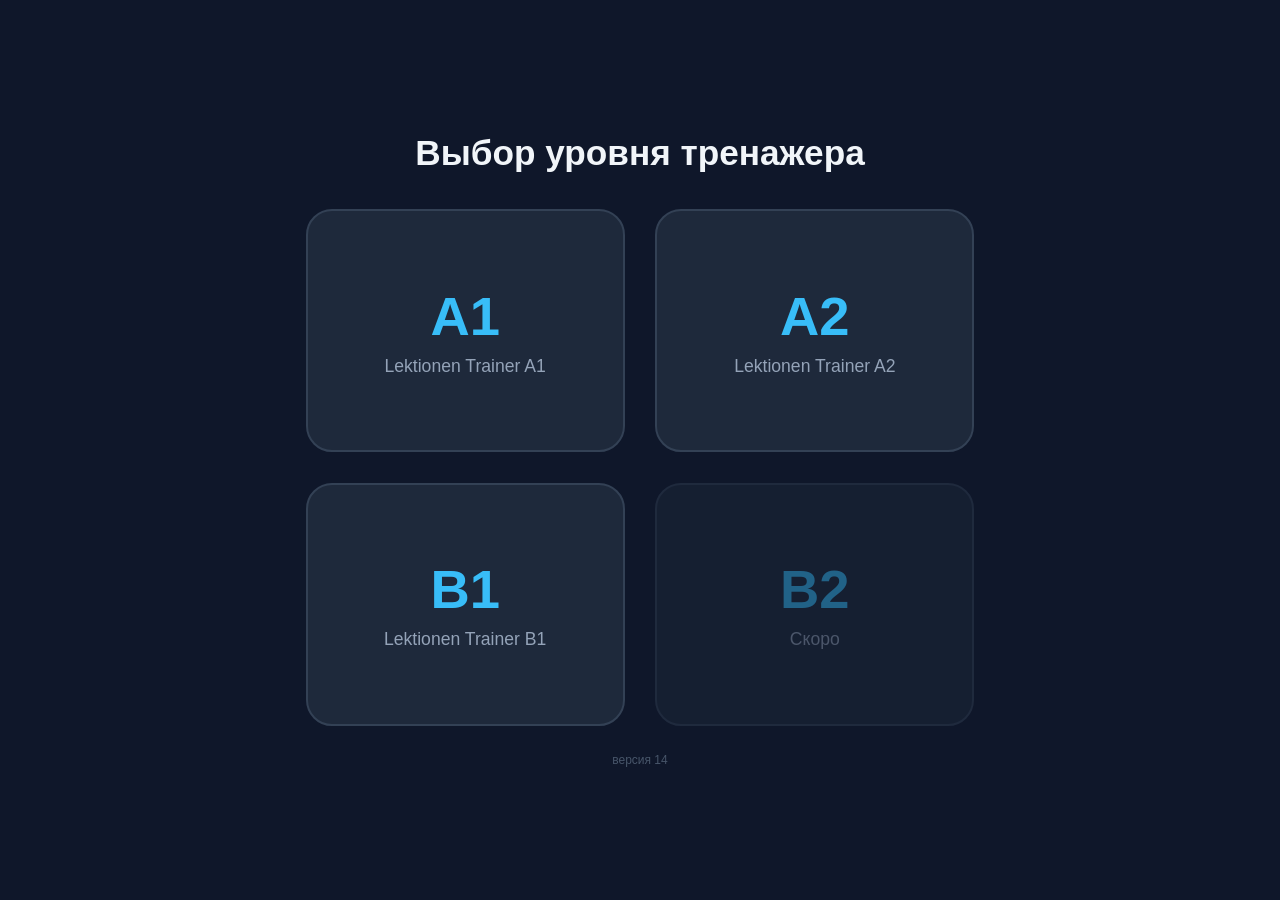
==== index.html @ b799c3ff "Add files via upload" ====
<!DOCTYPE html>
<html lang="ru">
<head>
  <meta charset="UTF-8">
  <meta name="viewport" content="width=device-width, initial-scale=1.0, viewport-fit=cover">
  <title>Lektionen Trainer — Выбор уровня</title>
  <link rel="manifest" href="manifest.json">
  <meta name="theme-color" content="#0f172a">
  <link rel="apple-touch-icon" href="icons/icon-192.png">
  <style>
    * { box-sizing: border-box; margin: 0; padding: 0;
        font-family: -apple-system, BlinkMacSystemFont, "Segoe UI", Roboto, Arial, sans-serif; }
    html, body { height: 100%; }
    body { background: #0f172a; color: #f8fafc; }

    /* Телефон: квадратные карточки по центру экрана */
    .selector-container {
      width: 100%; max-width: 560px; height: 100%; margin: 0 auto; text-align: center;
      display: flex; flex-direction: column; justify-content: center;
      padding: calc(env(safe-area-inset-top, 0px) + 24px) 22px calc(env(safe-area-inset-bottom, 0px) + 24px);
    }
    .title { font-size: 1.7rem; font-weight: 600; margin-bottom: 28px; color: #f1f5f9; }
    .grid { display: grid; grid-template-columns: 1fr 1fr; gap: 18px; }
    .option-card { aspect-ratio: 1 / 1; background: #1e293b; border: 2px solid #334155; border-radius: 22px;
                   padding: 16px; transition: all .2s ease; user-select: none;
                   text-decoration: none; display: flex; flex-direction: column;
                   align-items: center; justify-content: center; }
    .option-card:hover, .option-card:active { border-color: #38bdf8; background: #243248;
                         box-shadow: 0 10px 25px -5px rgba(56,189,248,.25); }
    .option-card.soon { opacity: .45; pointer-events: none; }
    .option-title { font-size: 2.6rem; font-weight: 700; color: #38bdf8; margin-bottom: 8px; }
    .option-subtitle { font-size: .95rem; color: #94a3b8; }
    .version { margin-top: 28px; font-size: .75rem; color: #475569; }

    /* Компьютер и планшет: крупные карточки с большими промежутками, подстраиваются под окно */
    @media (min-width: 701px) {
      body { overflow: hidden; }
      .selector-container { max-width: clamp(560px, 56vw, 900px); padding: 16px 24px; }
      .title { font-size: clamp(1.4rem, 4dvh, 2.2rem); margin-bottom: clamp(16px, 4dvh, 40px); }
      .grid { gap: clamp(16px, 3.4dvh, 32px); }
      .option-card { aspect-ratio: auto; height: clamp(130px, 27dvh, 280px); border-radius: 26px; }
      .option-title { font-size: clamp(2rem, 6.5dvh, 3.4rem); }
      .option-subtitle { font-size: clamp(.9rem, 2.2dvh, 1.1rem); }
      .version { margin-top: clamp(14px, 3dvh, 30px); }
    }
  </style>
</head>
<body>
  <div class="selector-container">
    <h1 class="title">Выбор уровня тренажера</h1>
    <div class="grid" id="levels-grid"></div>
    <div class="version">версия 14</div>
  </div>

  <script src="js/levels.js"></script>
  <script>
    const grid = document.getElementById('levels-grid');
    Object.entries(window.LEVELS).forEach(([id, lv]) => {
      const a = document.createElement('a');
      a.className = 'option-card' + (lv.soon ? ' soon' : '');
      if (!lv.soon) a.href = `trainer.html?level=${id}`;
      a.innerHTML = `<div class="option-title">${lv.name}</div>
                     <div class="option-subtitle">${lv.soon ? 'Скоро' : 'Lektionen Trainer ' + lv.name}</div>`;
      grid.appendChild(a);
    });
    if ('serviceWorker' in navigator) {
      const hadController = !!navigator.serviceWorker.controller;
      navigator.serviceWorker.register('sw.js');
      navigator.serviceWorker.addEventListener('controllerchange', () => {
        if (hadController && !window.__reloaded) { window.__reloaded = true; location.reload(); }
      });
    }
  </script>
</body>
</html>
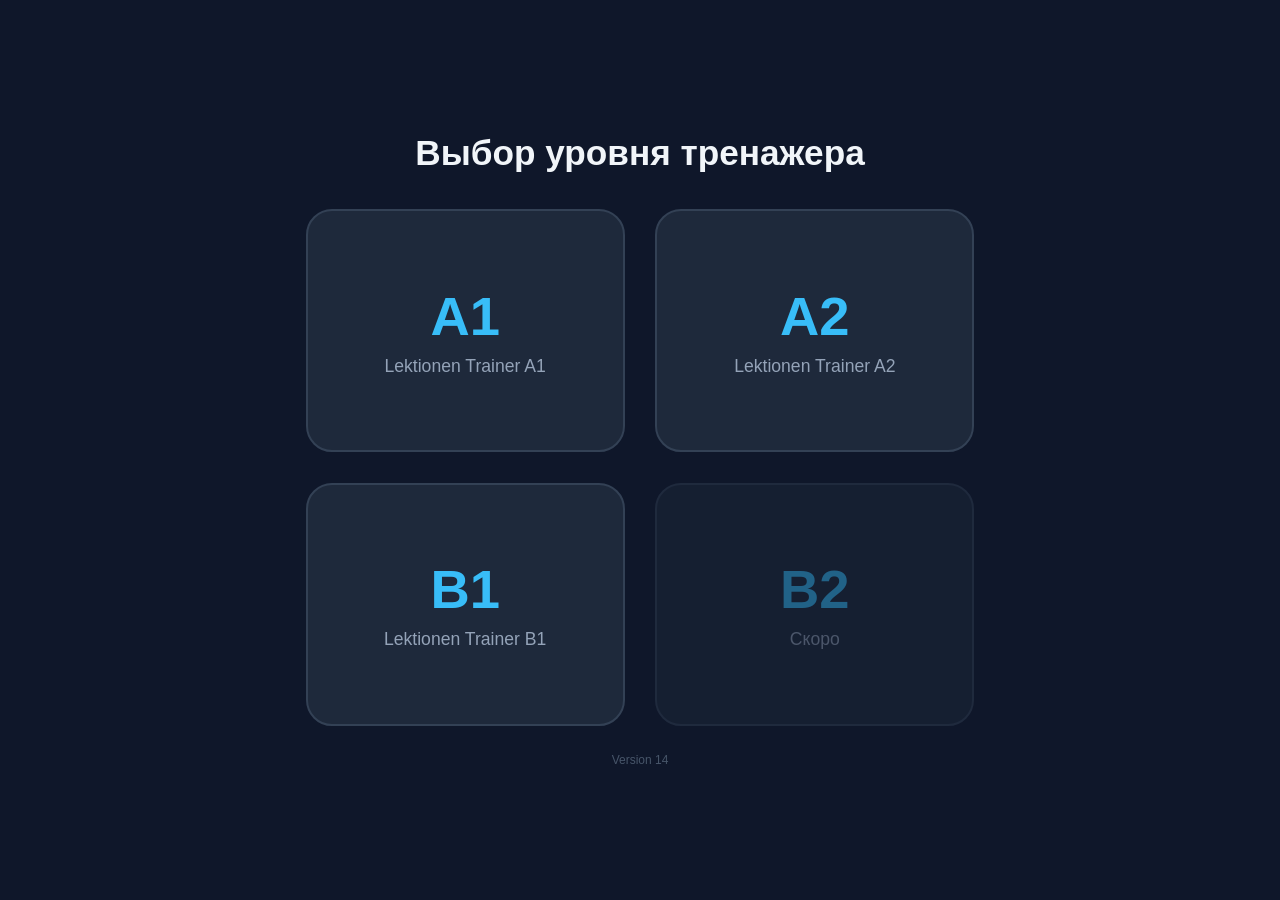
==== commit de3ffbaf: "Change version text from Russian to English" ====
--- a/index.html
+++ b/index.html
@@ -49,7 +49,7 @@
   <div class="selector-container">
     <h1 class="title">Выбор уровня тренажера</h1>
     <div class="grid" id="levels-grid"></div>
-    <div class="version">версия 14</div>
+    <div class="version">Version 14</div>
   </div>
 
   <script src="js/levels.js"></script>
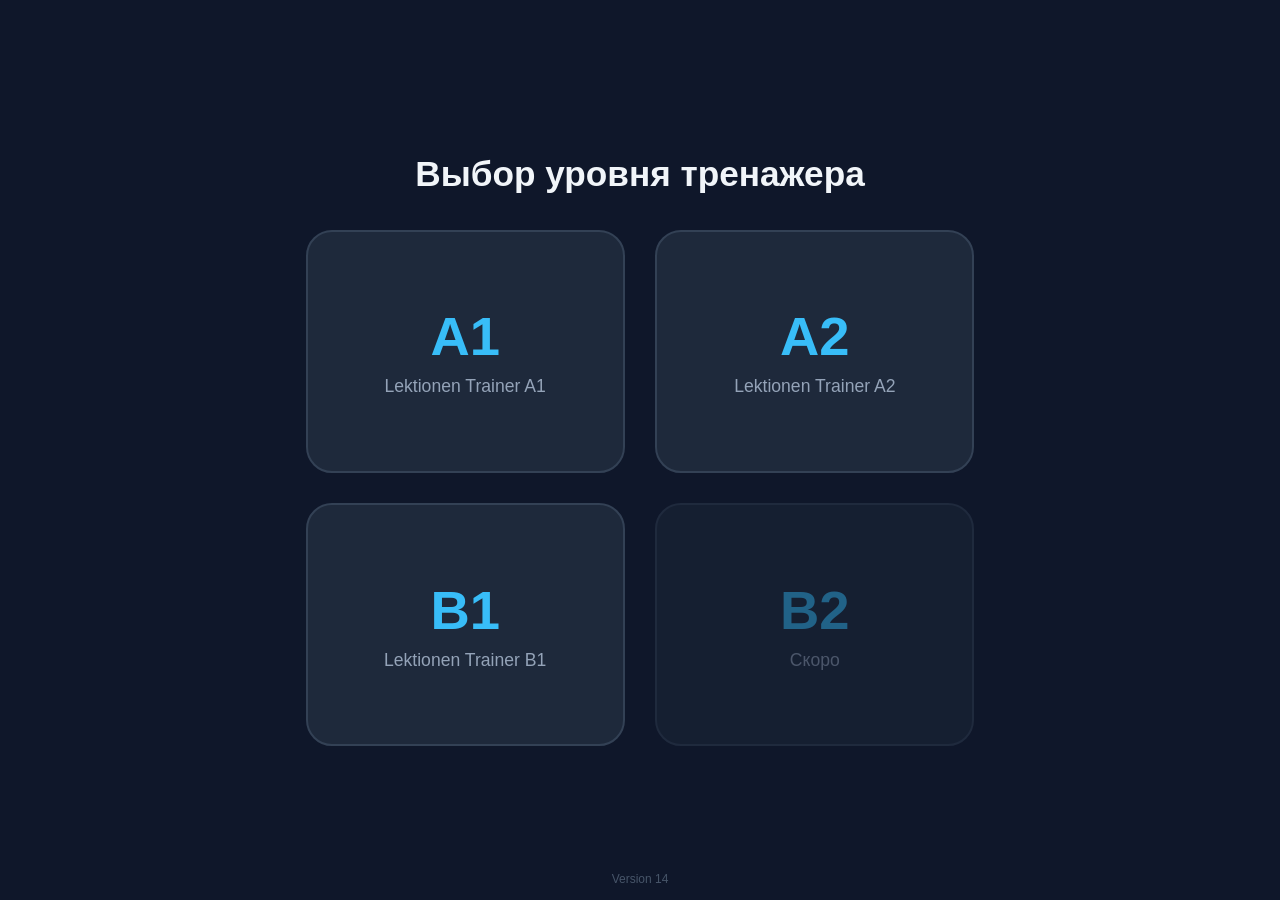
==== commit 2acb35eb: "Update index.html" ====
--- a/index.html
+++ b/index.html
@@ -30,7 +30,15 @@
     .option-card.soon { opacity: .45; pointer-events: none; }
     .option-title { font-size: 2.6rem; font-weight: 700; color: #38bdf8; margin-bottom: 8px; }
     .option-subtitle { font-size: .95rem; color: #94a3b8; }
-    .version { margin-top: 28px; font-size: .75rem; color: #475569; }
+   .version {
+  position: fixed;
+  left: 0;
+  right: 0;
+  bottom: calc(env(safe-area-inset-bottom, 0px) + 14px);
+  text-align: center;
+  font-size: .75rem;
+  color: #475569;
+}
 
     /* Компьютер и планшет: крупные карточки с большими промежутками, подстраиваются под окно */
     @media (min-width: 701px) {
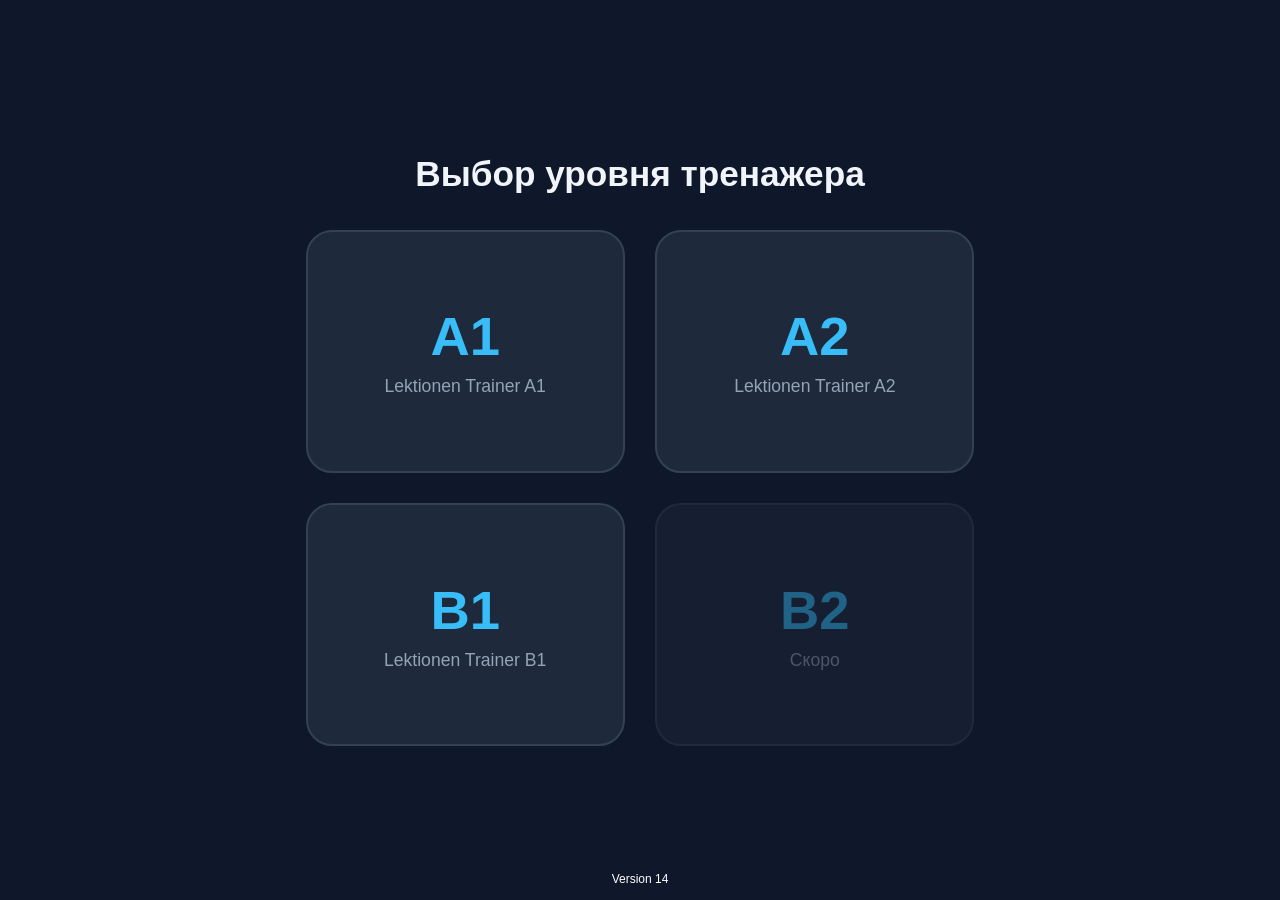
==== commit b2cc0992: "Change footer text color to white" ====
--- a/index.html
+++ b/index.html
@@ -37,7 +37,7 @@
   bottom: calc(env(safe-area-inset-bottom, 0px) + 14px);
   text-align: center;
   font-size: .75rem;
-  color: #475569;
+  color: #ffffff;
 }
 
     /* Компьютер и планшет: крупные карточки с большими промежутками, подстраиваются под окно */
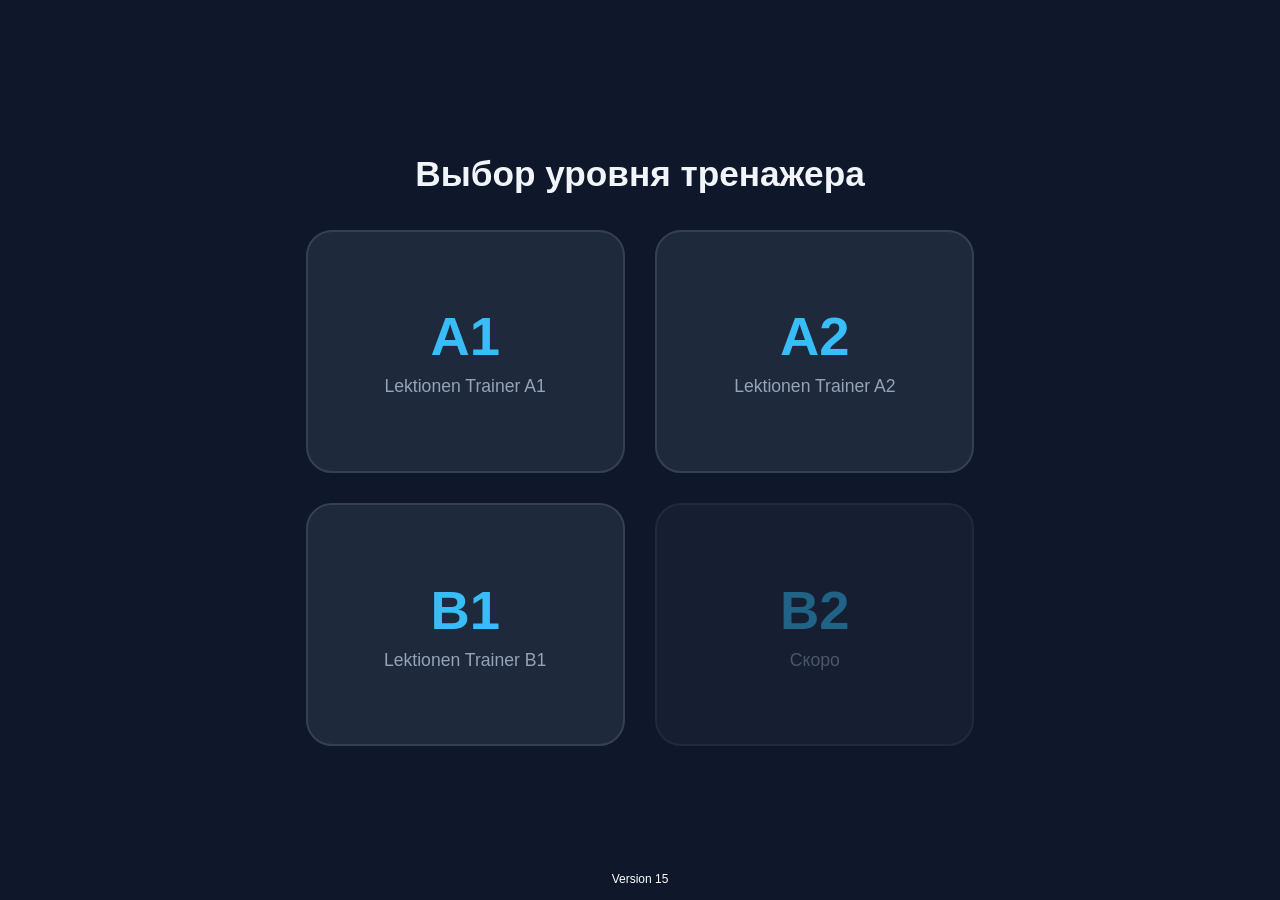
==== commit bf369806: "Update version number from 14 to 15" ====
--- a/index.html
+++ b/index.html
@@ -57,7 +57,7 @@
   <div class="selector-container">
     <h1 class="title">Выбор уровня тренажера</h1>
     <div class="grid" id="levels-grid"></div>
-    <div class="version">Version 14</div>
+    <div class="version">Version 15</div>
   </div>
 
   <script src="js/levels.js"></script>
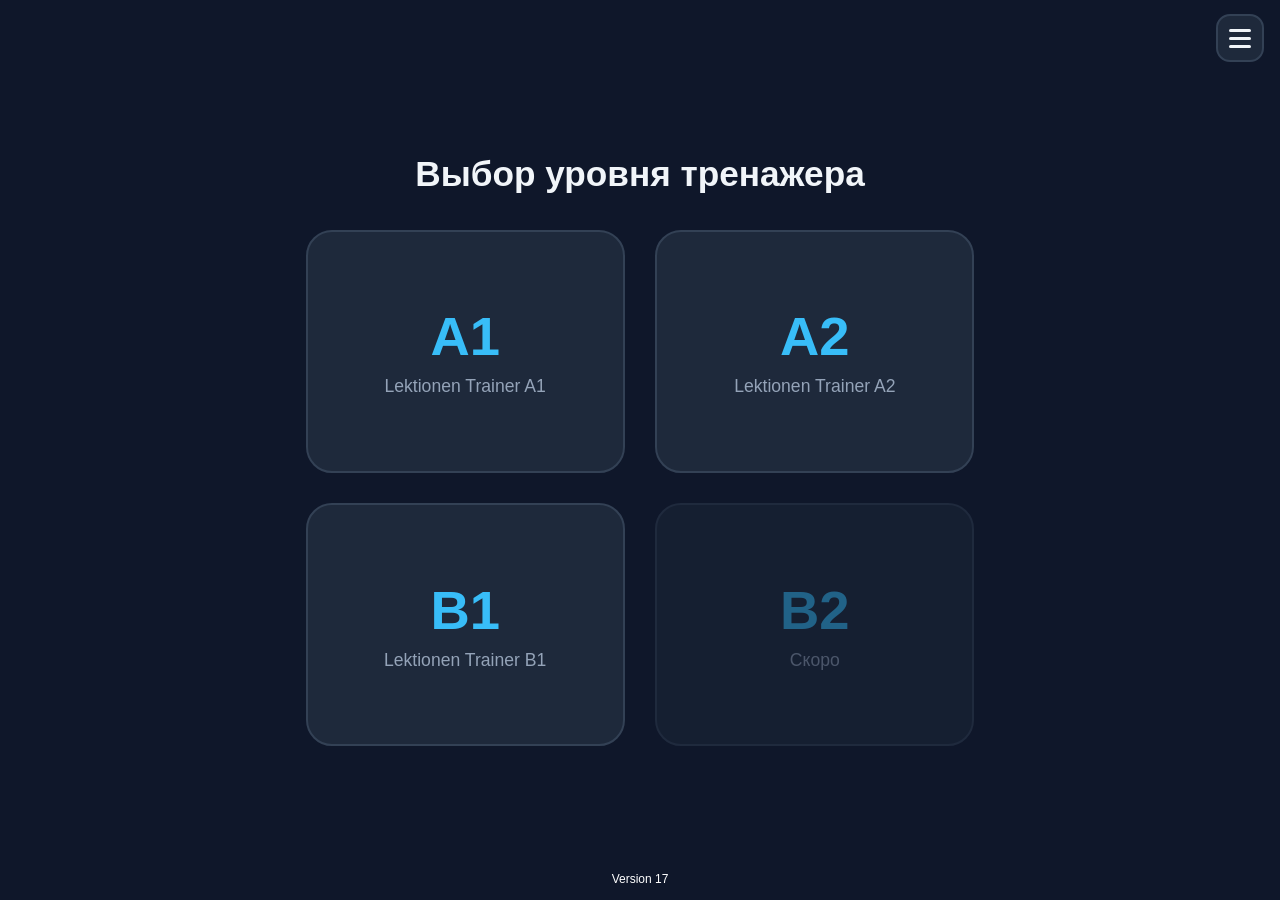
==== commit 78f47d3f: "Add files via upload" ====
--- a/index.html
+++ b/index.html
@@ -30,15 +30,58 @@
     .option-card.soon { opacity: .45; pointer-events: none; }
     .option-title { font-size: 2.6rem; font-weight: 700; color: #38bdf8; margin-bottom: 8px; }
     .option-subtitle { font-size: .95rem; color: #94a3b8; }
-   .version {
-  position: fixed;
-  left: 0;
-  right: 0;
-  bottom: calc(env(safe-area-inset-bottom, 0px) + 14px);
-  text-align: center;
-  font-size: .75rem;
-  color: #ffffff;
-}
+
+    .version {
+      position: fixed;
+      left: 0;
+      right: 0;
+      bottom: calc(env(safe-area-inset-bottom, 0px) + 14px);
+      text-align: center;
+      font-size: .75rem;
+      color: #ffffff;
+    }
+
+    /* ===== Меню-«бургер» в правом верхнем углу ===== */
+    .menu-btn {
+      position: fixed;
+      top: calc(env(safe-area-inset-top, 0px) + 14px);
+      right: 16px;
+      width: 48px; height: 48px;
+      background: #1e293b; border: 2px solid #334155; border-radius: 14px;
+      display: flex; flex-direction: column; align-items: center; justify-content: center; gap: 5px;
+      cursor: pointer; z-index: 30; transition: all .2s ease;
+    }
+    .menu-btn span {
+      display: block; width: 22px; height: 3px; border-radius: 2px; background: #f1f5f9;
+      transition: transform .2s ease, opacity .2s ease;
+    }
+    .menu-btn:hover, .menu-btn:active, .menu-btn.open { border-color: #38bdf8; background: #243248; }
+    .menu-btn.open span:nth-child(1) { transform: translateY(8px) rotate(45deg); }
+    .menu-btn.open span:nth-child(2) { opacity: 0; }
+    .menu-btn.open span:nth-child(3) { transform: translateY(-8px) rotate(-45deg); }
+
+    .menu-backdrop { position: fixed; inset: 0; z-index: 20; display: none; }
+    .menu-backdrop.open { display: block; }
+
+    .menu-list {
+      position: fixed;
+      top: calc(env(safe-area-inset-top, 0px) + 70px);
+      right: 16px;
+      min-width: 240px; max-width: calc(100vw - 32px);
+      background: #1e293b; border: 2px solid #334155; border-radius: 18px;
+      padding: 8px; z-index: 25;
+      box-shadow: 0 20px 40px -10px rgba(0,0,0,.6);
+      display: none;
+    }
+    .menu-list.open { display: block; }
+    .menu-item {
+      display: flex; align-items: center; gap: 12px;
+      padding: 14px 14px; border-radius: 12px;
+      color: #f1f5f9; text-decoration: none; font-size: 1.05rem; font-weight: 600;
+    }
+    .menu-item:hover, .menu-item:active { background: #243248; }
+    .menu-item .ico { font-size: 1.3rem; }
+    .menu-item small { display: block; font-size: .78rem; font-weight: 400; color: #94a3b8; margin-top: 2px; }
 
     /* Компьютер и планшет: крупные карточки с большими промежутками, подстраиваются под окно */
     @media (min-width: 701px) {
@@ -54,14 +97,48 @@
   </style>
 </head>
 <body>
+  <!-- Меню -->
+  <button class="menu-btn" id="menu-btn" aria-label="Меню" aria-expanded="false">
+    <span></span><span></span><span></span>
+  </button>
+  <div class="menu-backdrop" id="menu-backdrop"></div>
+  <nav class="menu-list" id="menu-list"></nav>
+
   <div class="selector-container">
     <h1 class="title">Выбор уровня тренажера</h1>
     <div class="grid" id="levels-grid"></div>
-    <div class="version">Version 15</div>
+    <div class="version">Version 17</div>
   </div>
 
   <script src="js/levels.js"></script>
   <script>
+    // ---------- Пункты меню: чтобы добавить новый, допишите строку ----------
+    const MENU_ITEMS = [
+      { icon: '🃏', title: 'Карточки по частям речи', sub: 'A1–B1', href: 'cards.html' }
+      // { icon: '📊', title: 'Статистика', sub: '', href: 'stats.html' },
+    ];
+
+    const menuBtn = document.getElementById('menu-btn');
+    const menuList = document.getElementById('menu-list');
+    const menuBackdrop = document.getElementById('menu-backdrop');
+
+    menuList.innerHTML = MENU_ITEMS.map(m =>
+      `<a class="menu-item" href="${m.href}">
+         <span class="ico">${m.icon}</span>
+         <span>${m.title}${m.sub ? `<small>${m.sub}</small>` : ''}</span>
+       </a>`).join('');
+
+    function setMenu(open) {
+      menuBtn.classList.toggle('open', open);
+      menuList.classList.toggle('open', open);
+      menuBackdrop.classList.toggle('open', open);
+      menuBtn.setAttribute('aria-expanded', open ? 'true' : 'false');
+    }
+    menuBtn.addEventListener('click', () => setMenu(!menuList.classList.contains('open')));
+    menuBackdrop.addEventListener('click', () => setMenu(false));
+    document.addEventListener('keydown', e => { if (e.key === 'Escape') setMenu(false); });
+
+    // ---------- Уровни ----------
     const grid = document.getElementById('levels-grid');
     Object.entries(window.LEVELS).forEach(([id, lv]) => {
       const a = document.createElement('a');
@@ -71,6 +148,7 @@
                      <div class="option-subtitle">${lv.soon ? 'Скоро' : 'Lektionen Trainer ' + lv.name}</div>`;
       grid.appendChild(a);
     });
+
     if ('serviceWorker' in navigator) {
       const hadController = !!navigator.serviceWorker.controller;
       navigator.serviceWorker.register('sw.js');
@@ -80,4 +158,4 @@
     }
   </script>
 </body>
-</html>
+</html>
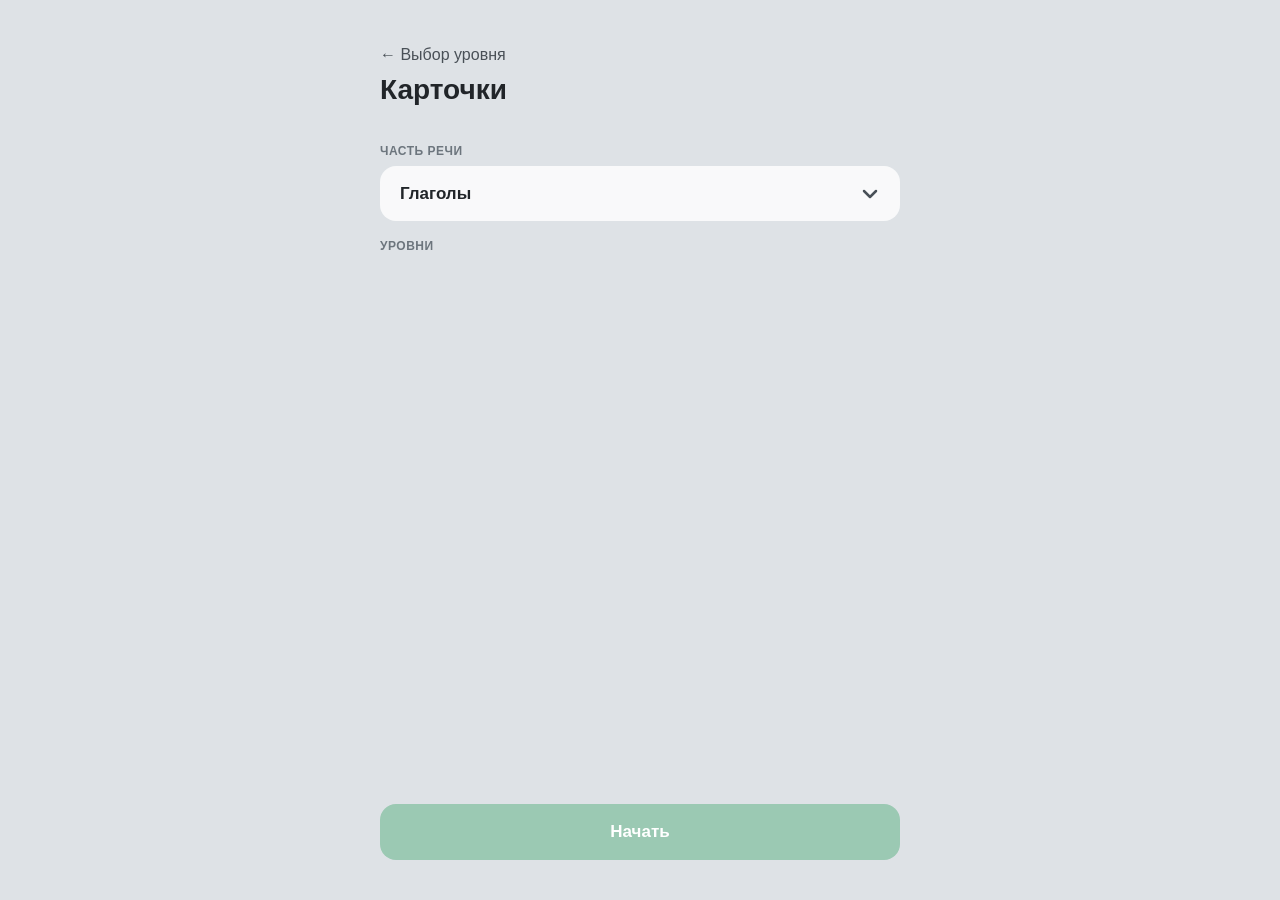
==== commit 8e57bbd8: "Update index.html" ====
--- a/index.html
+++ b/index.html
@@ -1,161 +1,90 @@
 <!DOCTYPE html>
 <html lang="ru">
 <head>
-  <meta charset="UTF-8">
-  <meta name="viewport" content="width=device-width, initial-scale=1.0, viewport-fit=cover">
-  <title>Lektionen Trainer — Выбор уровня</title>
-  <link rel="manifest" href="manifest.json">
-  <meta name="theme-color" content="#0f172a">
-  <link rel="apple-touch-icon" href="icons/icon-192.png">
-  <style>
-    * { box-sizing: border-box; margin: 0; padding: 0;
-        font-family: -apple-system, BlinkMacSystemFont, "Segoe UI", Roboto, Arial, sans-serif; }
-    html, body { height: 100%; }
-    body { background: #0f172a; color: #f8fafc; }
-
-    /* Телефон: квадратные карточки по центру экрана */
-    .selector-container {
-      width: 100%; max-width: 560px; height: 100%; margin: 0 auto; text-align: center;
-      display: flex; flex-direction: column; justify-content: center;
-      padding: calc(env(safe-area-inset-top, 0px) + 24px) 22px calc(env(safe-area-inset-bottom, 0px) + 24px);
-    }
-    .title { font-size: 1.7rem; font-weight: 600; margin-bottom: 28px; color: #f1f5f9; }
-    .grid { display: grid; grid-template-columns: 1fr 1fr; gap: 18px; }
-    .option-card { aspect-ratio: 1 / 1; background: #1e293b; border: 2px solid #334155; border-radius: 22px;
-                   padding: 16px; transition: all .2s ease; user-select: none;
-                   text-decoration: none; display: flex; flex-direction: column;
-                   align-items: center; justify-content: center; }
-    .option-card:hover, .option-card:active { border-color: #38bdf8; background: #243248;
-                         box-shadow: 0 10px 25px -5px rgba(56,189,248,.25); }
-    .option-card.soon { opacity: .45; pointer-events: none; }
-    .option-title { font-size: 2.6rem; font-weight: 700; color: #38bdf8; margin-bottom: 8px; }
-    .option-subtitle { font-size: .95rem; color: #94a3b8; }
-
-    .version {
-      position: fixed;
-      left: 0;
-      right: 0;
-      bottom: calc(env(safe-area-inset-bottom, 0px) + 14px);
-      text-align: center;
-      font-size: .75rem;
-      color: #ffffff;
-    }
-
-    /* ===== Меню-«бургер» в правом верхнем углу ===== */
-    .menu-btn {
-      position: fixed;
-      top: calc(env(safe-area-inset-top, 0px) + 14px);
-      right: 16px;
-      width: 48px; height: 48px;
-      background: #1e293b; border: 2px solid #334155; border-radius: 14px;
-      display: flex; flex-direction: column; align-items: center; justify-content: center; gap: 5px;
-      cursor: pointer; z-index: 30; transition: all .2s ease;
-    }
-    .menu-btn span {
-      display: block; width: 22px; height: 3px; border-radius: 2px; background: #f1f5f9;
-      transition: transform .2s ease, opacity .2s ease;
-    }
-    .menu-btn:hover, .menu-btn:active, .menu-btn.open { border-color: #38bdf8; background: #243248; }
-    .menu-btn.open span:nth-child(1) { transform: translateY(8px) rotate(45deg); }
-    .menu-btn.open span:nth-child(2) { opacity: 0; }
-    .menu-btn.open span:nth-child(3) { transform: translateY(-8px) rotate(-45deg); }
-
-    .menu-backdrop { position: fixed; inset: 0; z-index: 20; display: none; }
-    .menu-backdrop.open { display: block; }
-
-    .menu-list {
-      position: fixed;
-      top: calc(env(safe-area-inset-top, 0px) + 70px);
-      right: 16px;
-      min-width: 240px; max-width: calc(100vw - 32px);
-      background: #1e293b; border: 2px solid #334155; border-radius: 18px;
-      padding: 8px; z-index: 25;
-      box-shadow: 0 20px 40px -10px rgba(0,0,0,.6);
-      display: none;
-    }
-    .menu-list.open { display: block; }
-    .menu-item {
-      display: flex; align-items: center; gap: 12px;
-      padding: 14px 14px; border-radius: 12px;
-      color: #f1f5f9; text-decoration: none; font-size: 1.05rem; font-weight: 600;
-    }
-    .menu-item:hover, .menu-item:active { background: #243248; }
-    .menu-item .ico { font-size: 1.3rem; }
-    .menu-item small { display: block; font-size: .78rem; font-weight: 400; color: #94a3b8; margin-top: 2px; }
-
-    /* Компьютер и планшет: крупные карточки с большими промежутками, подстраиваются под окно */
-    @media (min-width: 701px) {
-      body { overflow: hidden; }
-      .selector-container { max-width: clamp(560px, 56vw, 900px); padding: 16px 24px; }
-      .title { font-size: clamp(1.4rem, 4dvh, 2.2rem); margin-bottom: clamp(16px, 4dvh, 40px); }
-      .grid { gap: clamp(16px, 3.4dvh, 32px); }
-      .option-card { aspect-ratio: auto; height: clamp(130px, 27dvh, 280px); border-radius: 26px; }
-      .option-title { font-size: clamp(2rem, 6.5dvh, 3.4rem); }
-      .option-subtitle { font-size: clamp(.9rem, 2.2dvh, 1.1rem); }
-      .version { margin-top: clamp(14px, 3dvh, 30px); }
-    }
-  </style>
+    <meta charset="UTF-8">
+    <meta name="viewport" content="width=device-width, initial-scale=1.0, viewport-fit=cover">
+    <title>Карточки · Lektionen Trainer</title>
+    <link rel="manifest" href="manifest.json">
+    <meta name="theme-color" content="#dee2e6">
+    <meta name="mobile-web-app-capable" content="yes">
+    <meta name="apple-mobile-web-app-capable" content="yes">
+    <link rel="apple-touch-icon" href="icons/icon-192.png">
+    <link rel="stylesheet" href="css/cards.css">
 </head>
 <body>
-  <!-- Меню -->
-  <button class="menu-btn" id="menu-btn" aria-label="Меню" aria-expanded="false">
-    <span></span><span></span><span></span>
-  </button>
-  <div class="menu-backdrop" id="menu-backdrop"></div>
-  <nav class="menu-list" id="menu-list"></nav>
+<div class="app">
 
-  <div class="selector-container">
-    <h1 class="title">Выбор уровня тренажера</h1>
-    <div class="grid" id="levels-grid"></div>
-    <div class="version">Version 17</div>
-  </div>
+    <!-- Экран настроек -->
+    <section id="setup" class="screen">
+        <a class="back-link" href="index.html">← Выбор уровня</a>
+        <h1>Карточки</h1>
 
-  <script src="js/levels.js"></script>
-  <script>
-    // ---------- Пункты меню: чтобы добавить новый, допишите строку ----------
-    const MENU_ITEMS = [
-      { icon: '🃏', title: 'Карточки по частям речи', sub: 'A1–B1', href: 'cards.html' }
-      // { icon: '📊', title: 'Статистика', sub: '', href: 'stats.html' },
-    ];
+        <div class="group-title">Часть речи</div>
+        <select class="cat-select" id="cat-select">
+            <option value="verb">Глаголы</option>
+            <option value="noun">Существительные</option>
+            <option value="other">Другие</option>
+            <option value="all">Все</option>
+        </select>
 
-    const menuBtn = document.getElementById('menu-btn');
-    const menuList = document.getElementById('menu-list');
-    const menuBackdrop = document.getElementById('menu-backdrop');
+        <div class="group-title">Уровни</div>
+        <div class="chips" id="lvl-chips"></div>
 
-    menuList.innerHTML = MENU_ITEMS.map(m =>
-      `<a class="menu-item" href="${m.href}">
-         <span class="ico">${m.icon}</span>
-         <span>${m.title}${m.sub ? `<small>${m.sub}</small>` : ''}</span>
-       </a>`).join('');
+        <div class="info" id="setup-info"></div>
 
-    function setMenu(open) {
-      menuBtn.classList.toggle('open', open);
-      menuList.classList.toggle('open', open);
-      menuBackdrop.classList.toggle('open', open);
-      menuBtn.setAttribute('aria-expanded', open ? 'true' : 'false');
-    }
-    menuBtn.addEventListener('click', () => setMenu(!menuList.classList.contains('open')));
-    menuBackdrop.addEventListener('click', () => setMenu(false));
-    document.addEventListener('keydown', e => { if (e.key === 'Escape') setMenu(false); });
+        <div class="spacer"></div>
+        <button class="main-btn" id="start-btn" disabled>Начать</button>
+    </section>
 
-    // ---------- Уровни ----------
-    const grid = document.getElementById('levels-grid');
-    Object.entries(window.LEVELS).forEach(([id, lv]) => {
-      const a = document.createElement('a');
-      a.className = 'option-card' + (lv.soon ? ' soon' : '');
-      if (!lv.soon) a.href = `trainer.html?level=${id}`;
-      a.innerHTML = `<div class="option-title">${lv.name}</div>
-                     <div class="option-subtitle">${lv.soon ? 'Скоро' : 'Lektionen Trainer ' + lv.name}</div>`;
-      grid.appendChild(a);
-    });
+    <!-- Экран карточек -->
+    <section id="play" class="screen" hidden>
+        <div class="topbar">
+            <button class="icon-btn" id="exit-btn" title="Выйти">←</button>
+            <div class="counter" id="counter"></div>
+            <span class="icon-btn" style="visibility:hidden"></span>
+        </div>
+        <div class="progress"><div class="progress-bar" id="progress-bar"></div></div>
 
-    if ('serviceWorker' in navigator) {
-      const hadController = !!navigator.serviceWorker.controller;
-      navigator.serviceWorker.register('sw.js');
-      navigator.serviceWorker.addEventListener('controllerchange', () => {
-        if (hadController && !window.__reloaded) { window.__reloaded = true; location.reload(); }
-      });
-    }
-  </script>
+        <div class="stage">
+            <div class="card-wrap" id="card-wrap">
+                <div class="card-inner" id="card-inner">
+                    <div class="face front">
+                        <div class="tag" id="front-tag"></div>
+                        <div class="ru" id="front-ru"></div>
+                        <div class="sub" id="front-hint"></div>
+                    </div>
+                    <div class="face back">
+                        <div class="tag" id="back-tag"></div>
+                        <div class="de" id="back-de"></div>
+                        <div class="perfekt" id="back-perfekt"></div>
+                        <button class="audio-btn" id="audio-btn" title="Прослушать">🔊</button>
+                        <div class="ctx" id="back-ctx">
+                            <div class="ctx-de" id="ctx-de"></div>
+                            <div class="ctx-ru" id="ctx-ru"></div>
+                        </div>
+                    </div>
+                </div>
+            </div>
+        </div>
+    </section>
+
+    <!-- Экран результата -->
+    <section id="done" class="screen" hidden>
+        <div class="done-box">
+            <div class="done-emoji">🎉</div>
+            <h1>Колода пройдена!</h1>
+            <div class="info" id="done-info"></div>
+        </div>
+        <button class="main-btn" id="again-btn">Ещё раз</button>
+        <button class="link-btn" id="to-setup-btn">К выбору слов</button>
+    </section>
+
+</div>
+
+<script src="js/levels.js"></script>
+<script src="js/cards.js"></script>
+<script>
+if ('serviceWorker' in navigator) navigator.serviceWorker.register('sw.js');
+</script>
 </body>
 </html>
--- a/css/cards.css
+++ b/css/cards.css
@@ -0,0 +1,163 @@
+* { box-sizing: border-box; -webkit-tap-highlight-color: transparent; }
+[hidden] { display: none !important; }
+
+html, body { height: 100%; margin: 0; }
+body {
+    font-family: -apple-system, BlinkMacSystemFont, "Segoe UI", Roboto, Helvetica, Arial, sans-serif;
+    background: #dee2e6;
+    color: #212529;
+    -webkit-font-smoothing: antialiased;
+    overflow: hidden;
+}
+.app {
+    height: 100%;
+    max-width: 560px;
+    margin: 0 auto;
+    padding: calc(env(safe-area-inset-top, 0px) + 20px) 20px calc(env(safe-area-inset-bottom, 0px) + 20px);
+}
+.screen { height: 100%; display: flex; flex-direction: column; }
+.spacer { flex: 1; }
+
+h1 { font-size: 28px; margin: 4px 0 20px; }
+.back-link { color: #495057; text-decoration: none; font-size: 16px; padding: 6px 0; display: inline-block; }
+.back-link:hover { color: #198754; }
+
+.group-title {
+    font-size: 12px; font-weight: 700; text-transform: uppercase;
+    letter-spacing: .5px; color: #6c757d; margin: 18px 0 8px;
+}
+.chips { display: flex; flex-wrap: wrap; gap: 10px; }
+.chip {
+    border: 1.5px solid transparent; background: rgba(255,255,255,.7);
+    padding: 14px 18px; border-radius: 16px; font: inherit; font-size: 16px;
+    font-weight: 700; color: #495057; cursor: pointer;
+}
+.chip.active { background: #198754; color: #fff; }
+
+.check { display: flex; align-items: center; gap: 12px; margin-top: 24px; font-size: 16px; font-weight: 600; cursor: pointer; }
+.check input { width: 22px; height: 22px; accent-color: #198754; }
+
+.info { margin-top: 20px; font-size: 15px; font-weight: 600; color: #495057; line-height: 1.5; }
+
+button { font-family: inherit; }
+.main-btn {
+    background: #198754; color: #fff; border: none; border-radius: 16px;
+    padding: 18px; font-size: 17px; font-weight: 700; width: 100%; cursor: pointer;
+}
+.main-btn:disabled { background: #9bc9b3; cursor: default; }
+.main-btn:active:not(:disabled) { transform: scale(.99); }
+.link-btn {
+    background: none; border: none; color: #6c757d; font-size: 14px;
+    padding: 16px; margin-top: 4px; cursor: pointer; text-decoration: underline;
+}
+
+/* ===== Карточки ===== */
+.topbar { display: flex; align-items: center; justify-content: space-between; }
+.icon-btn {
+    width: 44px; height: 44px; border-radius: 50%; border: none;
+    background: rgba(255,255,255,.7); font-size: 22px; color: #495057; cursor: pointer;
+}
+.counter { font-size: 14px; font-weight: 700; color: #495057; text-transform: uppercase; letter-spacing: .5px; }
+.progress { height: 6px; background: rgba(0,0,0,.08); border-radius: 99px; margin: 14px 0 6px; overflow: hidden; }
+.progress-bar { height: 100%; width: 0; background: #198754; transition: width .3s ease; }
+
+.stage { flex: 1; min-height: 0; display: flex; align-items: center; justify-content: center; padding: 10px 0; }
+.card-wrap {
+    position: relative; width: 100%; height: min(100%, 460px);
+    perspective: 1200px; touch-action: pan-y; user-select: none; -webkit-user-select: none;
+    cursor: grab; will-change: transform;
+}
+.card-inner {
+    position: absolute; inset: 0; transform-style: preserve-3d;
+    transition: transform .45s cubic-bezier(.3,.7,.3,1);
+}
+.card-inner.flipped { transform: rotateY(180deg); }
+
+.face {
+    position: absolute; inset: 0; border-radius: 28px; padding: 28px 22px;
+    backface-visibility: hidden; -webkit-backface-visibility: hidden;
+    display: flex; flex-direction: column; align-items: center; justify-content: center;
+    text-align: center; box-shadow: 0 12px 30px rgba(0,0,0,.08); overflow-y: auto;
+}
+.front { background: #fff; }
+.back { background: #f1faf5; transform: rotateY(180deg); }
+
+.tag {
+    position: absolute; top: 18px; left: 0; right: 0; font-size: 12px; font-weight: 700;
+    text-transform: uppercase; letter-spacing: .6px; color: #adb5bd;
+}
+.ru { font-size: clamp(28px, 8vw, 38px); font-weight: 700; line-height: 1.25; word-break: break-word; }
+.sub { margin-top: 10px; font-size: 16px; color: #6c757d; font-weight: 600; }
+.sub:empty { display: none; }
+.tap-note { position: absolute; bottom: 18px; left: 0; right: 0; font-size: 13px; color: #adb5bd; font-weight: 600; }
+
+.de { font-size: clamp(26px, 7.5vw, 34px); font-weight: 700; line-height: 1.25; word-break: break-word; }
+.perfekt { margin-top: 6px; font-size: 20px; font-weight: 700; color: #198754; }
+.perfekt:empty { display: none; }
+.audio-btn {
+    margin-top: 10px; background: rgba(0,0,0,.05); border: none; border-radius: 50%;
+    width: 48px; height: 48px; font-size: 22px; cursor: pointer;
+}
+.ctx { margin-top: 18px; text-align: left; width: 100%; background: #fff; border-left: 4px solid #0d6efd; border-radius: 10px; padding: 12px 14px; }
+.ctx-de { font-weight: 700; font-size: 15px; }
+.ctx-ru { color: #6c757d; font-style: italic; font-size: 14px; margin-top: 2px; }
+
+.stamp {
+    position: absolute; top: 28px; padding: 6px 14px; border: 3px solid; border-radius: 10px;
+    font-size: 22px; font-weight: 800; letter-spacing: 1px; opacity: 0; pointer-events: none; z-index: 5;
+}
+.stamp-know { left: 22px; color: #198754; transform: rotate(-12deg); }
+.stamp-no { right: 22px; color: #dc3545; transform: rotate(12deg); }
+
+.swipe-hint { text-align: center; font-size: 13px; color: #868e96; font-weight: 600; margin-bottom: 10px; }
+.actions { display: flex; gap: 12px; }
+.act { flex: 1; border: none; border-radius: 16px; padding: 18px 10px; font-size: 17px; font-weight: 700; cursor: pointer; }
+.act-no { background: #fff; color: #dc3545; }
+.act-know { background: #198754; color: #fff; }
+.act:active { transform: scale(.98); }
+
+/* ===== Результат ===== */
+.done-box { flex: 1; display: flex; flex-direction: column; align-items: center; justify-content: center; text-align: center; }
+.done-emoji { font-size: 64px; }
+.done-box h1 { margin-bottom: 8px; }
+
+@media (min-width: 701px) {
+    .app { padding-top: 40px; padding-bottom: 40px; }
+}
+
+/* Выпадающий список части речи (стиль как в тренажёре) */
+.cat-select {
+    width: 100%;
+    padding: 18px 52px 18px 20px;
+    border-radius: 16px;
+    border: none;
+    background: rgba(255, 255, 255, 0.8);
+    font-size: 17px;
+    font-weight: 700;
+    font-family: inherit;
+    color: #212529;
+    outline: none;
+    cursor: pointer;
+    appearance: none;
+    -webkit-appearance: none;
+    background-image: url("data:image/svg+xml;utf8,<svg xmlns='http://www.w3.org/2000/svg' width='24' height='24' viewBox='0 0 24 24' fill='none' stroke='%23495057' stroke-width='2.5' stroke-linecap='round' stroke-linejoin='round'><polyline points='6 9 12 15 18 9'></polyline></svg>");
+    background-repeat: no-repeat;
+    background-position: right 18px center;
+}
+
+/* Без кнопок внизу карточка выше */
+.card-wrap { height: min(100%, 620px); }
+.stage { padding: 14px 0 6px; }
+/* Фикс свайпов: браузер не должен перехватывать жесты на карточке */
+.card-wrap,
+.card-wrap * {
+    touch-action: none;
+}
+.face {
+    overflow: hidden;
+}
+.card-wrap img,
+.card-wrap * {
+    -webkit-user-drag: none;
+    -webkit-touch-callout: none;
+}
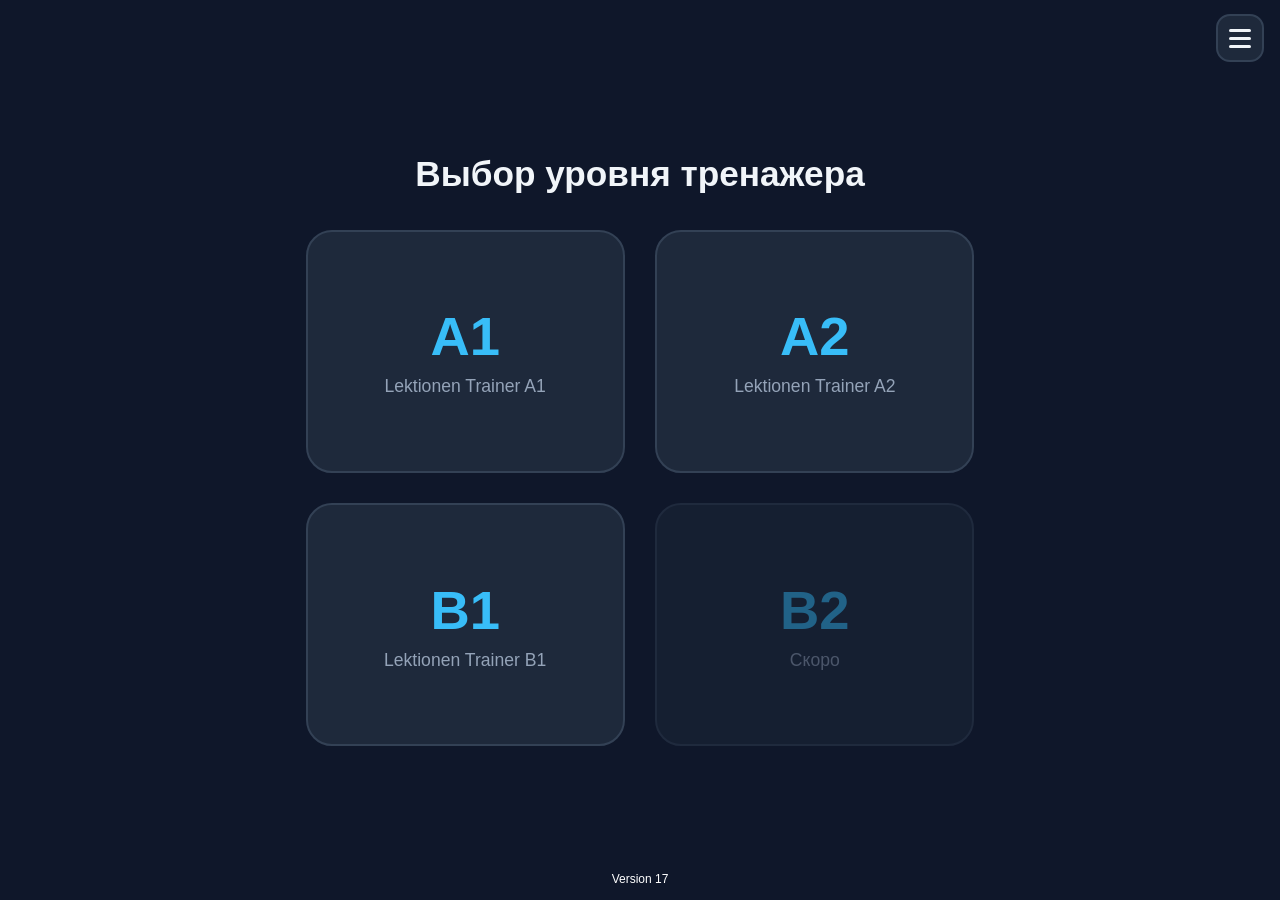
==== commit 779f0ede: "Add files via upload" ====
--- a/index.html
+++ b/index.html
@@ -1,90 +1,161 @@
 <!DOCTYPE html>
 <html lang="ru">
 <head>
-    <meta charset="UTF-8">
-    <meta name="viewport" content="width=device-width, initial-scale=1.0, viewport-fit=cover">
-    <title>Карточки · Lektionen Trainer</title>
-    <link rel="manifest" href="manifest.json">
-    <meta name="theme-color" content="#dee2e6">
-    <meta name="mobile-web-app-capable" content="yes">
-    <meta name="apple-mobile-web-app-capable" content="yes">
-    <link rel="apple-touch-icon" href="icons/icon-192.png">
-    <link rel="stylesheet" href="css/cards.css">
+  <meta charset="UTF-8">
+  <meta name="viewport" content="width=device-width, initial-scale=1.0, viewport-fit=cover">
+  <title>Lektionen Trainer — Выбор уровня</title>
+  <link rel="manifest" href="manifest.json">
+  <meta name="theme-color" content="#0f172a">
+  <link rel="apple-touch-icon" href="icons/icon-192.png">
+  <style>
+    * { box-sizing: border-box; margin: 0; padding: 0;
+        font-family: -apple-system, BlinkMacSystemFont, "Segoe UI", Roboto, Arial, sans-serif; }
+    html, body { height: 100%; }
+    body { background: #0f172a; color: #f8fafc; }
+
+    /* Телефон: квадратные карточки по центру экрана */
+    .selector-container {
+      width: 100%; max-width: 560px; height: 100%; margin: 0 auto; text-align: center;
+      display: flex; flex-direction: column; justify-content: center;
+      padding: calc(env(safe-area-inset-top, 0px) + 24px) 22px calc(env(safe-area-inset-bottom, 0px) + 24px);
+    }
+    .title { font-size: 1.7rem; font-weight: 600; margin-bottom: 28px; color: #f1f5f9; }
+    .grid { display: grid; grid-template-columns: 1fr 1fr; gap: 18px; }
+    .option-card { aspect-ratio: 1 / 1; background: #1e293b; border: 2px solid #334155; border-radius: 22px;
+                   padding: 16px; transition: all .2s ease; user-select: none;
+                   text-decoration: none; display: flex; flex-direction: column;
+                   align-items: center; justify-content: center; }
+    .option-card:hover, .option-card:active { border-color: #38bdf8; background: #243248;
+                         box-shadow: 0 10px 25px -5px rgba(56,189,248,.25); }
+    .option-card.soon { opacity: .45; pointer-events: none; }
+    .option-title { font-size: 2.6rem; font-weight: 700; color: #38bdf8; margin-bottom: 8px; }
+    .option-subtitle { font-size: .95rem; color: #94a3b8; }
+
+    .version {
+      position: fixed;
+      left: 0;
+      right: 0;
+      bottom: calc(env(safe-area-inset-bottom, 0px) + 14px);
+      text-align: center;
+      font-size: .75rem;
+      color: #ffffff;
+    }
+
+    /* ===== Меню-«бургер» в правом верхнем углу ===== */
+    .menu-btn {
+      position: fixed;
+      top: calc(env(safe-area-inset-top, 0px) + 14px);
+      right: 16px;
+      width: 48px; height: 48px;
+      background: #1e293b; border: 2px solid #334155; border-radius: 14px;
+      display: flex; flex-direction: column; align-items: center; justify-content: center; gap: 5px;
+      cursor: pointer; z-index: 30; transition: all .2s ease;
+    }
+    .menu-btn span {
+      display: block; width: 22px; height: 3px; border-radius: 2px; background: #f1f5f9;
+      transition: transform .2s ease, opacity .2s ease;
+    }
+    .menu-btn:hover, .menu-btn:active, .menu-btn.open { border-color: #38bdf8; background: #243248; }
+    .menu-btn.open span:nth-child(1) { transform: translateY(8px) rotate(45deg); }
+    .menu-btn.open span:nth-child(2) { opacity: 0; }
+    .menu-btn.open span:nth-child(3) { transform: translateY(-8px) rotate(-45deg); }
+
+    .menu-backdrop { position: fixed; inset: 0; z-index: 20; display: none; }
+    .menu-backdrop.open { display: block; }
+
+    .menu-list {
+      position: fixed;
+      top: calc(env(safe-area-inset-top, 0px) + 70px);
+      right: 16px;
+      min-width: 240px; max-width: calc(100vw - 32px);
+      background: #1e293b; border: 2px solid #334155; border-radius: 18px;
+      padding: 8px; z-index: 25;
+      box-shadow: 0 20px 40px -10px rgba(0,0,0,.6);
+      display: none;
+    }
+    .menu-list.open { display: block; }
+    .menu-item {
+      display: flex; align-items: center; gap: 12px;
+      padding: 14px 14px; border-radius: 12px;
+      color: #f1f5f9; text-decoration: none; font-size: 1.05rem; font-weight: 600;
+    }
+    .menu-item:hover, .menu-item:active { background: #243248; }
+    .menu-item .ico { font-size: 1.3rem; }
+    .menu-item small { display: block; font-size: .78rem; font-weight: 400; color: #94a3b8; margin-top: 2px; }
+
+    /* Компьютер и планшет: крупные карточки с большими промежутками, подстраиваются под окно */
+    @media (min-width: 701px) {
+      body { overflow: hidden; }
+      .selector-container { max-width: clamp(560px, 56vw, 900px); padding: 16px 24px; }
+      .title { font-size: clamp(1.4rem, 4dvh, 2.2rem); margin-bottom: clamp(16px, 4dvh, 40px); }
+      .grid { gap: clamp(16px, 3.4dvh, 32px); }
+      .option-card { aspect-ratio: auto; height: clamp(130px, 27dvh, 280px); border-radius: 26px; }
+      .option-title { font-size: clamp(2rem, 6.5dvh, 3.4rem); }
+      .option-subtitle { font-size: clamp(.9rem, 2.2dvh, 1.1rem); }
+      .version { margin-top: clamp(14px, 3dvh, 30px); }
+    }
+  </style>
 </head>
 <body>
-<div class="app">
+  <!-- Меню -->
+  <button class="menu-btn" id="menu-btn" aria-label="Меню" aria-expanded="false">
+    <span></span><span></span><span></span>
+  </button>
+  <div class="menu-backdrop" id="menu-backdrop"></div>
+  <nav class="menu-list" id="menu-list"></nav>
 
-    <!-- Экран настроек -->
-    <section id="setup" class="screen">
-        <a class="back-link" href="index.html">← Выбор уровня</a>
-        <h1>Карточки</h1>
+  <div class="selector-container">
+    <h1 class="title">Выбор уровня тренажера</h1>
+    <div class="grid" id="levels-grid"></div>
+    <div class="version">Version 17</div>
+  </div>
 
-        <div class="group-title">Часть речи</div>
-        <select class="cat-select" id="cat-select">
-            <option value="verb">Глаголы</option>
-            <option value="noun">Существительные</option>
-            <option value="other">Другие</option>
-            <option value="all">Все</option>
-        </select>
+  <script src="js/levels.js"></script>
+  <script>
+    // ---------- Пункты меню: чтобы добавить новый, допишите строку ----------
+    const MENU_ITEMS = [
+      { icon: '🃏', title: 'Карточки по частям речи', sub: 'A1–B1', href: 'cards.html' }
+      // { icon: '📊', title: 'Статистика', sub: '', href: 'stats.html' },
+    ];
 
-        <div class="group-title">Уровни</div>
-        <div class="chips" id="lvl-chips"></div>
+    const menuBtn = document.getElementById('menu-btn');
+    const menuList = document.getElementById('menu-list');
+    const menuBackdrop = document.getElementById('menu-backdrop');
 
-        <div class="info" id="setup-info"></div>
+    menuList.innerHTML = MENU_ITEMS.map(m =>
+      `<a class="menu-item" href="${m.href}">
+         <span class="ico">${m.icon}</span>
+         <span>${m.title}${m.sub ? `<small>${m.sub}</small>` : ''}</span>
+       </a>`).join('');
 
-        <div class="spacer"></div>
-        <button class="main-btn" id="start-btn" disabled>Начать</button>
-    </section>
+    function setMenu(open) {
+      menuBtn.classList.toggle('open', open);
+      menuList.classList.toggle('open', open);
+      menuBackdrop.classList.toggle('open', open);
+      menuBtn.setAttribute('aria-expanded', open ? 'true' : 'false');
+    }
+    menuBtn.addEventListener('click', () => setMenu(!menuList.classList.contains('open')));
+    menuBackdrop.addEventListener('click', () => setMenu(false));
+    document.addEventListener('keydown', e => { if (e.key === 'Escape') setMenu(false); });
 
-    <!-- Экран карточек -->
-    <section id="play" class="screen" hidden>
-        <div class="topbar">
-            <button class="icon-btn" id="exit-btn" title="Выйти">←</button>
-            <div class="counter" id="counter"></div>
-            <span class="icon-btn" style="visibility:hidden"></span>
-        </div>
-        <div class="progress"><div class="progress-bar" id="progress-bar"></div></div>
+    // ---------- Уровни ----------
+    const grid = document.getElementById('levels-grid');
+    Object.entries(window.LEVELS).forEach(([id, lv]) => {
+      const a = document.createElement('a');
+      a.className = 'option-card' + (lv.soon ? ' soon' : '');
+      if (!lv.soon) a.href = `trainer.html?level=${id}`;
+      a.innerHTML = `<div class="option-title">${lv.name}</div>
+                     <div class="option-subtitle">${lv.soon ? 'Скоро' : 'Lektionen Trainer ' + lv.name}</div>`;
+      grid.appendChild(a);
+    });
 
-        <div class="stage">
-            <div class="card-wrap" id="card-wrap">
-                <div class="card-inner" id="card-inner">
-                    <div class="face front">
-                        <div class="tag" id="front-tag"></div>
-                        <div class="ru" id="front-ru"></div>
-                        <div class="sub" id="front-hint"></div>
-                    </div>
-                    <div class="face back">
-                        <div class="tag" id="back-tag"></div>
-                        <div class="de" id="back-de"></div>
-                        <div class="perfekt" id="back-perfekt"></div>
-                        <button class="audio-btn" id="audio-btn" title="Прослушать">🔊</button>
-                        <div class="ctx" id="back-ctx">
-                            <div class="ctx-de" id="ctx-de"></div>
-                            <div class="ctx-ru" id="ctx-ru"></div>
-                        </div>
-                    </div>
-                </div>
-            </div>
-        </div>
-    </section>
-
-    <!-- Экран результата -->
-    <section id="done" class="screen" hidden>
-        <div class="done-box">
-            <div class="done-emoji">🎉</div>
-            <h1>Колода пройдена!</h1>
-            <div class="info" id="done-info"></div>
-        </div>
-        <button class="main-btn" id="again-btn">Ещё раз</button>
-        <button class="link-btn" id="to-setup-btn">К выбору слов</button>
-    </section>
-
-</div>
-
-<script src="js/levels.js"></script>
-<script src="js/cards.js"></script>
-<script>
-if ('serviceWorker' in navigator) navigator.serviceWorker.register('sw.js');
-</script>
+    if ('serviceWorker' in navigator) {
+      const hadController = !!navigator.serviceWorker.controller;
+      navigator.serviceWorker.register('sw.js');
+      navigator.serviceWorker.addEventListener('controllerchange', () => {
+        if (hadController && !window.__reloaded) { window.__reloaded = true; location.reload(); }
+      });
+    }
+  </script>
 </body>
 </html>
